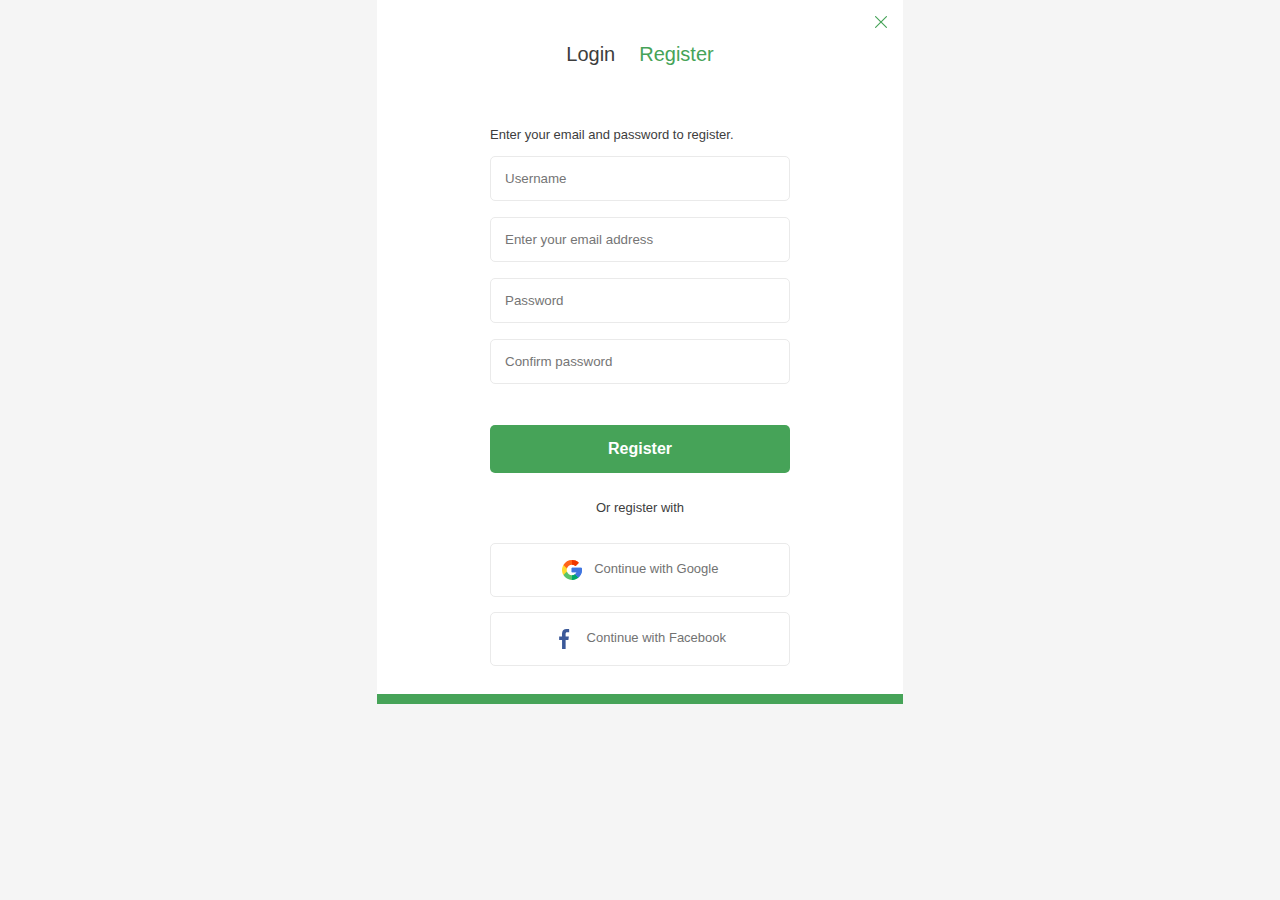
==== registration.html @ 0367f584 "commit" ====
<!DOCTYPE html>
<html lang="en">
<head>
    <meta charset="UTF-8">
    <meta name="viewport" content="width=device-width, initial-scale=1.0">
    <title>greenshop</title>
</head>
<body style="background-color: #f5f5f5; font-family: sans-serif; margin: 0; padding: 0;">
    
    <div style="width: 100%; max-width: 500px; background-color: #FFFFFF; margin: auto; display: flex; flex-direction: column; padding: 13px; border-bottom: 10px solid #46A358;">
        <button style="background-color: transparent; padding: 0; border: 0; margin-left: auto;">
            <img src="images/X.svg" alt="">
        </button>
        <div style="display: flex; justify-content: center; align-items: center;"> 
            <a href="https://ru.wikipedia.org/wiki/Login" target="_blank" style="font-size: 20px; font-weight: 500; line-height: 16px; color: #3D3D3D; text-decoration: none; margin: 12px;">Login</a>
            <span style="font-size: 20px; font-weight: 500; line-height: 16px; color: #46A358; text-decoration: none; margin: 12px;">Register</span>
        </div>
        <form style="width: 100%; max-width: 300px; margin: 40px auto 0 auto; ">
            <p  style="font-size: 13px; font-weight: 400; line-height: 16px; color:#3D3D3D">
                Enter your email and password to register.
            </p>
            <input type="text" name="username" placeholder="Username" style="width: 100%; border: 1px solid #EAEAEA; border-radius: 5px; color: #A5A5A5; padding: 14px; margin-bottom: 16px; box-sizing: border-box;"/>
            <input type="email" name="email" placeholder="Enter your email address" style="width: 100%; border: 1px solid #EAEAEA; border-radius: 5px; color: #A5A5A5; padding: 14px; margin-bottom: 16px; box-sizing: border-box;"/>
            <input type="password" name="password" placeholder="Password" style="width: 100%; border: 1px solid #EAEAEA; border-radius: 5px; color: #A5A5A5; padding: 14px; margin-bottom: 16px; box-sizing: border-box;"/>
            <input type="password" name="password" placeholder="Confirm password" style="width: 100%; border: 1px solid #EAEAEA; border-radius: 5px; color: #A5A5A5; padding: 14px; margin-bottom: 41px; box-sizing: border-box;"/>
            <button style="background-color: #46A358; color: #FFFFFF; border: 0; width: 100%; padding: 16px; font-size: 16px; line-height: 16px; font-weight: 700; border-radius: 5px;"> 
                Register
            </button>
            <p style="font-size: 13px; font-weight: 400; line-height: 16px; color:#3D3D3D; text-align: center; margin: 27px;">
                Or register with
            </p>
            <button style="background-color: transparent; color: #727272; border: 1px solid #EAEAEA; width: 100%; padding: 16px; font-size: 13px; line-height: 16px; font-weight: 500; border-radius: 5px; margin-bottom: 15px;"> 
                <img src="images/g.svg" alt="" style="vertical-align: middle; margin-right: 9px;">
                Continue with Google
            </button>
            <button style="background-color: transparent; color: #727272; border: 1px solid #EAEAEA; width: 100%; padding: 16px; font-size: 13px; line-height: 16px; font-weight: 500; border-radius: 5px; margin-bottom: 15px;"> 
                <img src="images/f.svg" alt="" style="vertical-align: middle; margin-right: 9px;">
                Continue with Facebook
            </button>
        </form>
    </div>

</body>
</html>
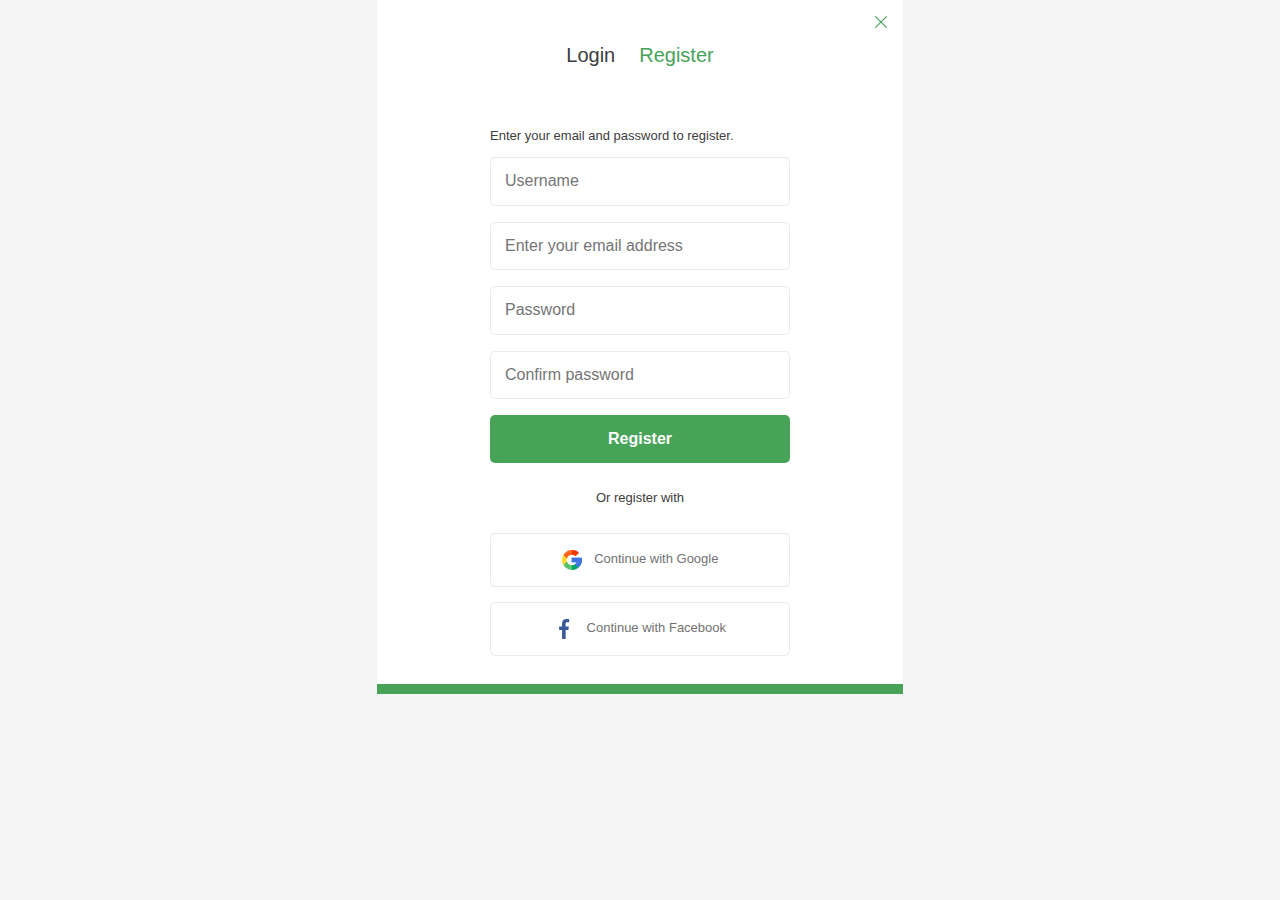
==== commit 4f94221d: "commit" ====
--- a/registration.html
+++ b/registration.html
@@ -4,37 +4,40 @@
     <meta charset="UTF-8">
     <meta name="viewport" content="width=device-width, initial-scale=1.0">
     <title>greenshop</title>
+    <link rel="stylesheet" href="styles/normalize.css">
+    <link rel="stylesheet" href="styles/style.css">
 </head>
-<body style="background-color: #f5f5f5; font-family: sans-serif; margin: 0; padding: 0;">
+<body id="main">
     
-    <div style="width: 100%; max-width: 500px; background-color: #FFFFFF; margin: auto; display: flex; flex-direction: column; padding: 13px; border-bottom: 10px solid #46A358;">
-        <button style="background-color: transparent; padding: 0; border: 0; margin-left: auto;">
+    <div class="container">
+        <button class="close-button">
             <img src="images/X.svg" alt="">
         </button>
-        <div style="display: flex; justify-content: center; align-items: center;"> 
-            <a href="https://ru.wikipedia.org/wiki/Login" target="_blank" style="font-size: 20px; font-weight: 500; line-height: 16px; color: #3D3D3D; text-decoration: none; margin: 12px;">Login</a>
-            <span style="font-size: 20px; font-weight: 500; line-height: 16px; color: #46A358; text-decoration: none; margin: 12px;">Register</span>
+        <div class="navigation"> 
+            <a class="link link-silver"
+            href="https://ru.wikipedia.org/wiki/Login" target="_blank">Login</a>
+            <span class="link link-green">Register</span>
         </div>
-        <form style="width: 100%; max-width: 300px; margin: 40px auto 0 auto; ">
-            <p  style="font-size: 13px; font-weight: 400; line-height: 16px; color:#3D3D3D">
+        <form id="form">
+            <p>
                 Enter your email and password to register.
             </p>
-            <input type="text" name="username" placeholder="Username" style="width: 100%; border: 1px solid #EAEAEA; border-radius: 5px; color: #A5A5A5; padding: 14px; margin-bottom: 16px; box-sizing: border-box;"/>
-            <input type="email" name="email" placeholder="Enter your email address" style="width: 100%; border: 1px solid #EAEAEA; border-radius: 5px; color: #A5A5A5; padding: 14px; margin-bottom: 16px; box-sizing: border-box;"/>
-            <input type="password" name="password" placeholder="Password" style="width: 100%; border: 1px solid #EAEAEA; border-radius: 5px; color: #A5A5A5; padding: 14px; margin-bottom: 16px; box-sizing: border-box;"/>
-            <input type="password" name="password" placeholder="Confirm password" style="width: 100%; border: 1px solid #EAEAEA; border-radius: 5px; color: #A5A5A5; padding: 14px; margin-bottom: 41px; box-sizing: border-box;"/>
-            <button style="background-color: #46A358; color: #FFFFFF; border: 0; width: 100%; padding: 16px; font-size: 16px; line-height: 16px; font-weight: 700; border-radius: 5px;"> 
+            <input class="input" type="text" name="username" placeholder="Username"/>
+            <input class="input" type="email" name="email" placeholder="Enter your email address"/>
+            <input class="input" type="password" name="password" placeholder="Password"/>
+            <input class="input" type="password" name="password" placeholder="Confirm password"/>
+            <button class="register-button"> 
                 Register
             </button>
-            <p style="font-size: 13px; font-weight: 400; line-height: 16px; color:#3D3D3D; text-align: center; margin: 27px;">
+            <p class="text-center text-margin">
                 Or register with
             </p>
-            <button style="background-color: transparent; color: #727272; border: 1px solid #EAEAEA; width: 100%; padding: 16px; font-size: 13px; line-height: 16px; font-weight: 500; border-radius: 5px; margin-bottom: 15px;"> 
-                <img src="images/g.svg" alt="" style="vertical-align: middle; margin-right: 9px;">
+            <button class="app-button"> 
+                <img src="images/g.svg" alt="">
                 Continue with Google
             </button>
-            <button style="background-color: transparent; color: #727272; border: 1px solid #EAEAEA; width: 100%; padding: 16px; font-size: 13px; line-height: 16px; font-weight: 500; border-radius: 5px; margin-bottom: 15px;"> 
-                <img src="images/f.svg" alt="" style="vertical-align: middle; margin-right: 9px;">
+            <button class="app-button"> 
+                <img src="images/f.svg" alt="">
                 Continue with Facebook
             </button>
         </form>
--- a/styles/style.css
+++ b/styles/style.css
@@ -0,0 +1,107 @@
+#main {
+    background-color: #f5f5f5; 
+    font-family: sans-serif; 
+    margin: 0; 
+    padding: 0;
+}
+
+.container {
+    width: 100%; 
+    max-width: 500px; 
+    background-color: #FFFFFF; 
+    margin: auto; 
+    display: flex; 
+    flex-direction: column; 
+    padding: 13px; 
+    border-bottom: 10px solid #46A358;
+}
+
+.navigation {
+    display: flex; 
+    justify-content: center;
+    align-items: center;
+}
+
+.close-button {
+    background-color: transparent; 
+    padding: 0; 
+    border: 0;
+    margin-left: auto;
+}
+
+.link {
+    font-size: 20px; 
+    font-weight: 500; 
+    line-height: 16px; 
+    text-decoration: none; 
+    margin: 12px;
+}
+
+.link-silver {
+    color: #3D3D3D; 
+}
+
+.link-green {
+    color: #46A358; 
+}
+
+#form {
+    width: 100%; 
+    max-width: 300px; 
+    margin: 40px auto 0 auto;
+}
+
+p {
+    font-size: 13px; 
+    font-weight: 400; 
+    line-height: 16px; 
+    color:#3D3D3D;
+}
+
+p.text-center {
+    text-align: center;
+}
+
+p.text-margin {
+    margin: 27px;
+}
+
+.input {
+    width: 100%; 
+    border: 1px solid #EAEAEA; 
+    border-radius: 5px; 
+    color: #A5A5A5; 
+    padding: 14px; 
+    margin-bottom: 16px; 
+    box-sizing: border-box;
+}
+
+.register-button {
+    background-color: #46A358; 
+    color: #FFFFFF; 
+    border: 0; 
+    width: 100%; 
+    padding: 16px; 
+    font-size: 16px; 
+    line-height: 16px; 
+    font-weight: 700; 
+    border-radius: 5px;
+}
+
+.app-button {
+    background-color: transparent; 
+    color: #727272; 
+    border: 1px solid #EAEAEA; 
+    width: 100%; 
+    padding: 16px; 
+    font-size: 13px; 
+    line-height: 16px; 
+    font-weight: 500; 
+    border-radius: 5px; 
+    margin-bottom: 15px;
+}
+
+.app-button img {
+    vertical-align: middle; 
+    margin-right: 9px;
+}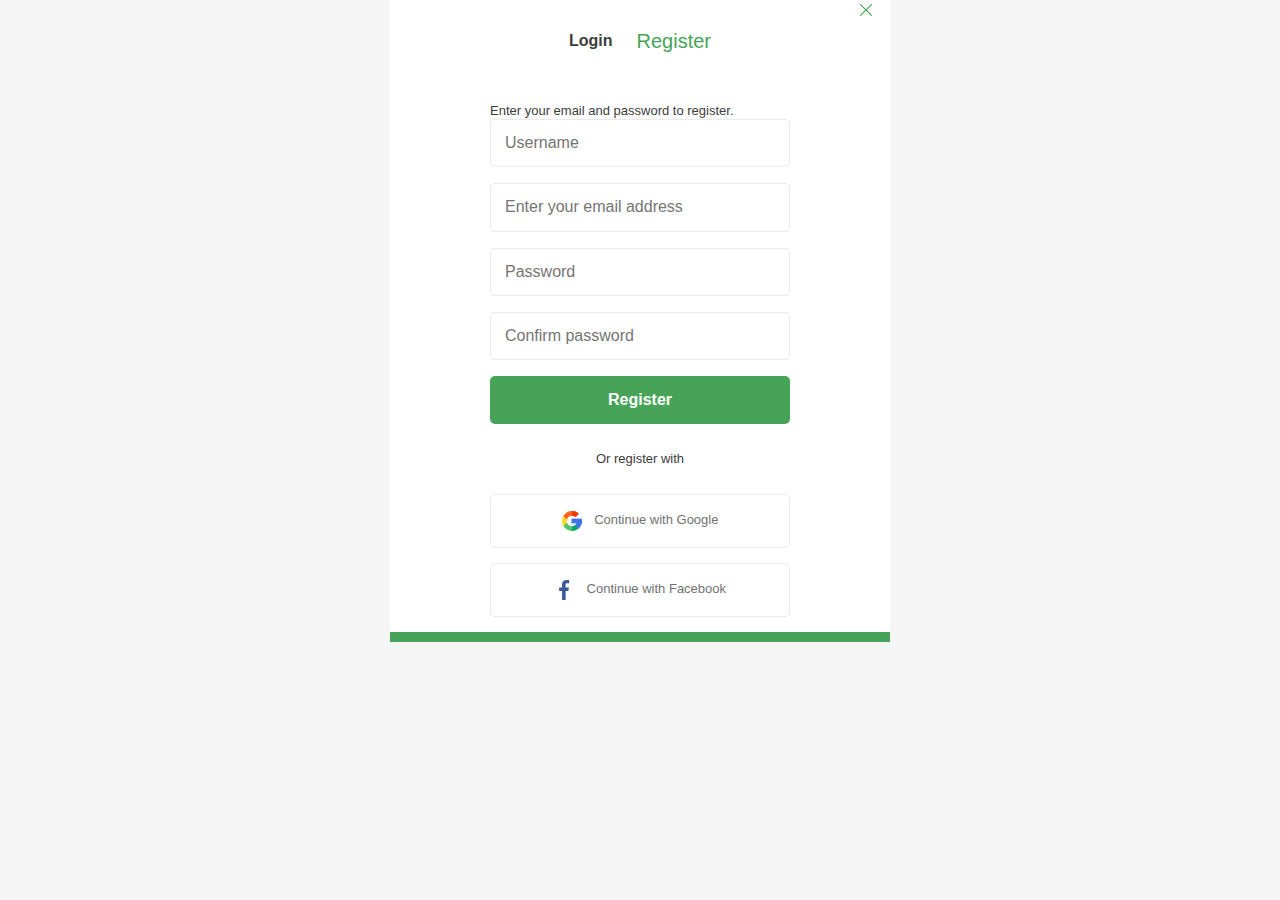
==== commit dd474fae: "commite" ====
--- a/registration.html
+++ b/registration.html
@@ -4,12 +4,13 @@
     <meta charset="UTF-8">
     <meta name="viewport" content="width=device-width, initial-scale=1.0">
     <title>greenshop</title>
+    <link rel="stylesheet" href="styles/reset.css">
     <link rel="stylesheet" href="styles/normalize.css">
     <link rel="stylesheet" href="styles/style.css">
 </head>
 <body id="main">
     
-    <div class="container">
+    <div class="main_container">
         <button class="close-button">
             <img src="images/X.svg" alt="">
         </button>
--- a/styles/style.css
+++ b/styles/style.css
@@ -1,3 +1,59 @@
+@font-face {
+    font-family: 'Cera Pro';
+    src: url('../fonts/Cera Pro/CeraPro-Medium.eot');
+    src: local('Cera Pro Medium'), local('CeraPro-Medium'),
+        url('../fonts/Cera Pro/CeraPro-Medium.eot?#iefix') format('embedded-opentype'),
+        url('../fonts/Cera Pro/CeraPro-Medium.woff2') format('woff2'),
+        url('../fonts/Cera Pro/CeraPro-Medium.woff') format('woff'),
+        url('../fonts/Cera Pro/CeraPro-Medium.ttf') format('truetype');
+    font-weight: 500;
+    font-style: normal;
+}
+
+@font-face {
+    font-family: 'Cera Pro';
+    src: url('../fonts/Cera Pro/CeraPro-Bold.eot');
+    src: local('Cera Pro Bold'), local('CeraPro-Bold'),
+        url('../fonts/Cera Pro/CeraPro-Bold.eot?#iefix') format('embedded-opentype'),
+        url('../fonts/Cera Pro/CeraPro-Bold.woff2') format('woff2'),
+        url('../fonts/Cera Pro/CeraPro-Bold.woff') format('woff'),
+        url('../fonts/Cera Pro/CeraPro-Bold.ttf') format('truetype');
+    font-weight: 700;
+    font-style: normal;
+}
+
+@font-face {
+    font-family: 'Cera Pro';
+    src: url('../fonts/Cera Pro/CeraPro-Black.eot');
+    src: local('Cera Pro Black'), local('CeraPro-Black'),
+        url('../fonts/Cera Pro/CeraPro-Black.eot?#iefix') format('embedded-opentype'),
+        url('../fonts/Cera Pro/CeraPro-Black.woff2') format('woff2'),
+        url('../fonts/Cera Pro/CeraPro-Black.woff') format('woff'),
+        url('../fonts/Cera Pro/CeraPro-Black.ttf') format('truetype');
+    font-weight: 900;
+    font-style: normal;
+}
+
+@font-face {
+    font-family: 'Cera Pro';
+    src: url('../fonts/Cera Pro/CeraPro-Regular.eot');
+    src: local('Cera Pro Regular'), local('CeraPro-Regular'),
+        url('../fonts/Cera Pro/CeraPro-Regular.eot?#iefix') format('embedded-opentype'),
+        url('../fonts/Cera Pro/CeraPro-Regular.woff2') format('woff2'),
+        url('../fonts/Cera Pro/CeraPro-Regular.woff') format('woff'),
+        url('../fonts/Cera Pro/CeraPro-Regular.ttf') format('truetype');
+    font-weight: 400;
+    font-style: normal;
+}
+
+body {
+    font-family: 'Cera Pro';
+}
+
+* {
+    box-sizing: border-box;
+}
+
 #main {
     background-color: #f5f5f5; 
     font-family: sans-serif; 
@@ -5,14 +61,14 @@
     padding: 0;
 }
 
-.container {
+.main_container {
     width: 100%; 
     max-width: 500px; 
     background-color: #FFFFFF; 
     margin: auto; 
     display: flex; 
     flex-direction: column; 
-    padding: 13px; 
+    padding: 0 15px; 
     border-bottom: 10px solid #46A358;
 }
 
@@ -104,4 +160,122 @@
 .app-button img {
     vertical-align: middle; 
     margin-right: 9px;
+}
+
+.container {
+    max-width: 1200px;
+    margin: auto;
+    padding: 0 15px;
+}
+
+.header__container {
+    display: flex;
+    width: 100%;
+    justify-content: space-between;
+    align-items: center;
+    border-bottom: 1px solid #46A35880;
+    margin-bottom: 12px;
+}
+
+.logo {
+    width: 150px;
+}
+
+.navigation a {
+    font-size: 16px;
+    font-weight: 700;
+    line-height: 20px;
+    color: #3D3D3D;
+    text-decoration: none; 
+}
+
+.navigation ul {
+    margin: 0;
+    padding: 0;
+}
+
+.navigation li {
+    display: inline-block;
+    margin: 0 25px;
+    padding: 25px 0;
+}
+
+.navigation li.active {
+    border-bottom: 3px solid #46A358;
+}
+
+.button {
+    background-color: #46A358;
+    border-radius: 6px;
+    padding: 7px 17px;
+    text-decoration: none; 
+    color: #FFFFFF;
+    display: inline-block;
+    vertical-align: middle;
+    font-size: 16;
+    line-height: 20px;
+}
+
+.button.button__shop {
+    padding: 11px 26px;
+}
+
+.button img {
+    width: 20px;
+    display: inline-block;
+    vertical-align: middle;
+}
+
+.banner__container {
+    background: linear-gradient(97.77deg, rgba(245, 245, 245, 0.5) -23.46%, rgba(245, 245, 245, 0.5) 107.51%);
+    padding: 15px 40px;
+    align-items: center;
+    justify-content: flex-start;
+}
+
+.banner__text {
+    display: inline-block;
+    vertical-align: middle;
+    margin-right: auto;
+}
+
+.banner__welcome {
+    font-size: 14px;
+    font-weight: 500;
+    line-height: 16px;
+    letter-spacing: 0.1em;
+    color: #3D3D3D;
+    text-transform: uppercase;
+}
+
+.banner__tittle {
+    font-size: 70px;
+    font-weight: 900;
+    line-height: 70px;
+    color: #3D3D3D;
+    text-transform: uppercase;
+    margin-top: 7px;
+    margin-bottom: 5px;
+}
+
+.banner__tittle span {
+    color: #46A358;
+}
+
+.banner__description {
+    font-size: 14px;
+    font-weight: 400;
+    line-height: 24px;
+    color: #727272;
+    margin-bottom: 44px;
+}
+
+.banner__image {
+    width: 507px;
+    display: inline-block;
+    vertical-align: middle;
+}
+
+.banner__image img {
+    width: 100%;
 }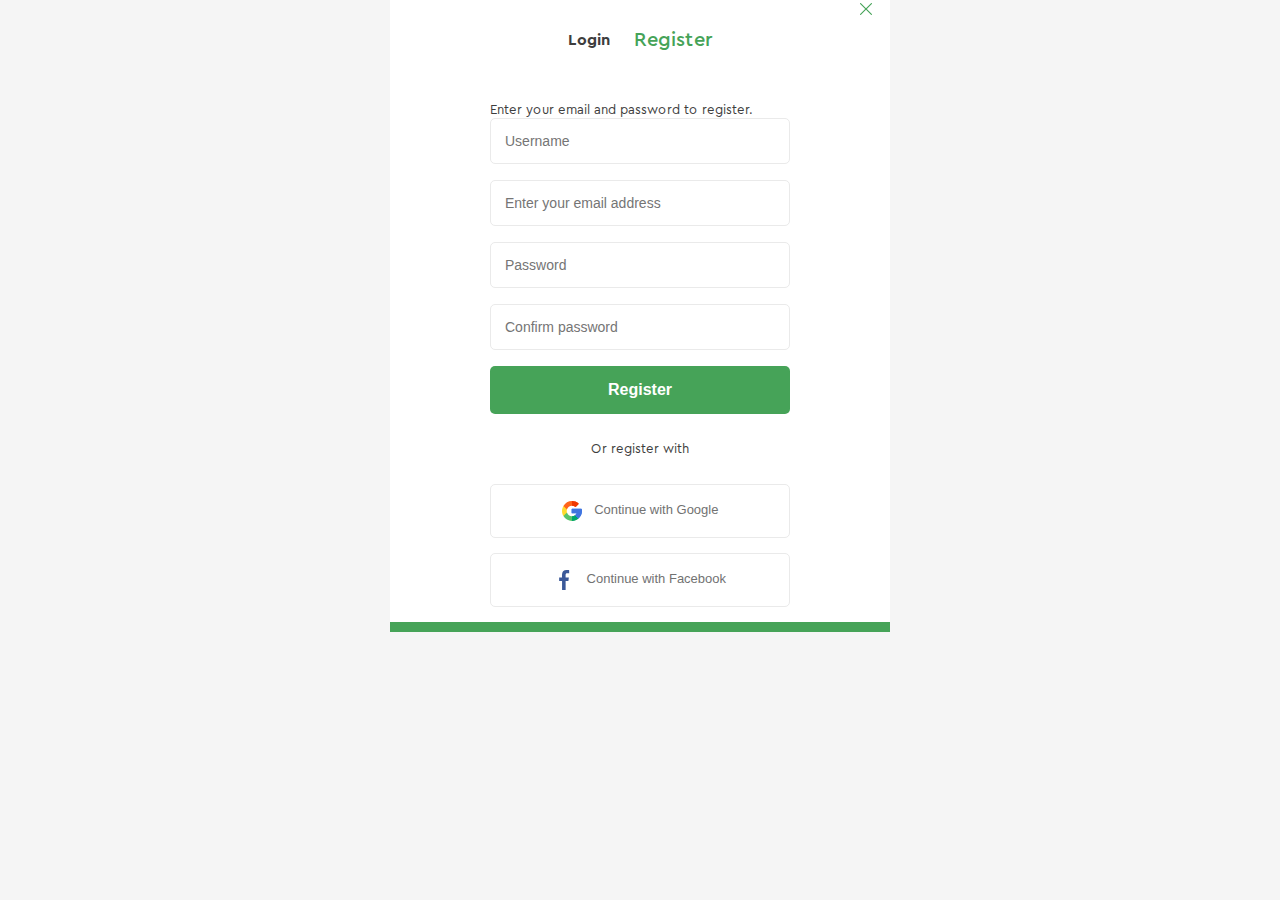
==== commit 108f49e9: "comit" ====
--- a/registration.html
+++ b/registration.html
@@ -5,11 +5,9 @@
     <meta name="viewport" content="width=device-width, initial-scale=1.0">
     <title>greenshop</title>
     <link rel="stylesheet" href="styles/reset.css">
-    <link rel="stylesheet" href="styles/normalize.css">
     <link rel="stylesheet" href="styles/style.css">
 </head>
 <body id="main">
-    
     <div class="main_container">
         <button class="close-button">
             <img src="images/X.svg" alt="">
--- a/styles/style.css
+++ b/styles/style.css
@@ -1,64 +1,58 @@
 @font-face {
     font-family: 'Cera Pro';
-    src: url('../fonts/Cera Pro/CeraPro-Medium.eot');
+    src: local('../fonts/Cera Pro/Cera Pro Light'), local('CeraPro-Light'),
+        url('../fonts/Cera Pro/CeraPro-Light.woff2') format('woff2'),
+        url('../fonts/Cera Pro/CeraPro-Light.woff') format('woff');
+    font-weight: 300;
+    font-style: normal;
+}
+
+@font-face {
+    font-family: 'Cera Pro';
     src: local('Cera Pro Medium'), local('CeraPro-Medium'),
-        url('../fonts/Cera Pro/CeraPro-Medium.eot?#iefix') format('embedded-opentype'),
         url('../fonts/Cera Pro/CeraPro-Medium.woff2') format('woff2'),
-        url('../fonts/Cera Pro/CeraPro-Medium.woff') format('woff'),
-        url('../fonts/Cera Pro/CeraPro-Medium.ttf') format('truetype');
+        url('../fonts/Cera Pro/CeraPro-Medium.woff') format('woff');
     font-weight: 500;
     font-style: normal;
 }
 
 @font-face {
     font-family: 'Cera Pro';
-    src: url('../fonts/Cera Pro/CeraPro-Bold.eot');
     src: local('Cera Pro Bold'), local('CeraPro-Bold'),
-        url('../fonts/Cera Pro/CeraPro-Bold.eot?#iefix') format('embedded-opentype'),
         url('../fonts/Cera Pro/CeraPro-Bold.woff2') format('woff2'),
-        url('../fonts/Cera Pro/CeraPro-Bold.woff') format('woff'),
-        url('../fonts/Cera Pro/CeraPro-Bold.ttf') format('truetype');
+        url('../fonts/Cera Pro/CeraPro-Bold.woff') format('woff');
     font-weight: 700;
     font-style: normal;
 }
 
 @font-face {
     font-family: 'Cera Pro';
-    src: url('../fonts/Cera Pro/CeraPro-Black.eot');
     src: local('Cera Pro Black'), local('CeraPro-Black'),
-        url('../fonts/Cera Pro/CeraPro-Black.eot?#iefix') format('embedded-opentype'),
         url('../fonts/Cera Pro/CeraPro-Black.woff2') format('woff2'),
-        url('../fonts/Cera Pro/CeraPro-Black.woff') format('woff'),
-        url('../fonts/Cera Pro/CeraPro-Black.ttf') format('truetype');
+        url('../fonts/Cera Pro/CeraPro-Black.woff') format('woff');
     font-weight: 900;
     font-style: normal;
 }
 
 @font-face {
     font-family: 'Cera Pro';
-    src: url('../fonts/Cera Pro/CeraPro-Regular.eot');
     src: local('Cera Pro Regular'), local('CeraPro-Regular'),
-        url('../fonts/Cera Pro/CeraPro-Regular.eot?#iefix') format('embedded-opentype'),
         url('../fonts/Cera Pro/CeraPro-Regular.woff2') format('woff2'),
-        url('../fonts/Cera Pro/CeraPro-Regular.woff') format('woff'),
-        url('../fonts/Cera Pro/CeraPro-Regular.ttf') format('truetype');
+        url('../fonts/Cera Pro/CeraPro-Regular.woff') format('woff');
     font-weight: 400;
     font-style: normal;
 }
 
 body {
-    font-family: 'Cera Pro';
+    font-family: 'Cera Pro', sans-serif;
+    font-size: 14px;
+    font-weight: 400;
+    line-height: 24px;
+    background-color: #f5f5f5; 
 }
 
 * {
     box-sizing: border-box;
-}
-
-#main {
-    background-color: #f5f5f5; 
-    font-family: sans-serif; 
-    margin: 0; 
-    padding: 0;
 }
 
 .main_container {
@@ -216,6 +210,10 @@
     line-height: 20px;
 }
 
+.button:hover {
+    background: rgba(70, 163, 88, .8);
+}
+
 .button.button__shop {
     padding: 11px 26px;
 }
@@ -278,4 +276,175 @@
 
 .banner__image img {
     width: 100%;
+}
+
+.catalog {
+    margin-top: 20px;
+}
+
+.catalog .container::after {
+    content: '';
+    clear: both;
+    display: block;
+}
+
+.sidebar {
+    float: left;
+    width: 310px;
+    background-color: #FBFBFB;
+    padding: 14px 18px;
+    font-weight: 400;
+    font-size: 15px;
+    line-height: 40px;
+}
+
+.sidebar nav {
+    margin-bottom: 50px;
+}
+
+.sidebar h2 {
+    color: #3D3D3D;
+    font-size: 18px;
+    font-weight: 700;
+    margin-bottom: 7px;
+}
+
+.sidebar a {
+    margin-left: 12px;
+    color: #3D3D3D;
+    text-decoration: none; 
+}
+
+.sidebar a:hover {
+    font-weight: 700;
+    color: #46A358;
+}
+
+.sale_banner {
+    width: 100%;
+}
+
+.filter li {
+    display: inline-block;
+}
+
+.filter a {
+    text-decoration: none; 
+    font-weight: 400;
+    font-size: 15px;
+    line-height: 16px;
+    color: #3D3D3D;
+    margin-right: 37px;
+}
+
+.filter .active a {
+    font-weight: 700;
+    color: #46A358;
+    border-bottom: 2px solid #46A358;
+}
+
+.filter a:hover {
+    font-weight: 700;
+    color: #46A358;
+}
+
+.sorting {
+    display: inline-block;
+    margin-left: 100px;
+}
+
+.sorting::after {
+    content: '';
+    width: 16px;
+    height: 16px;
+    display: inline-block;
+    background: url('../images/arrow_down.svg');
+    background-size: cover;
+    vertical-align: middle;
+}
+
+.content {
+    float: right;
+    width: 800px;
+    width: calc(100% - 310px);
+    padding-left: 50px;
+}
+
+.filter ul {
+    display: inline-block;
+}
+
+.products {
+    margin-top: 31px;
+    margin-bottom: 90px;
+}
+
+.product {
+    margin-right: 12px;
+}
+
+.product_image {
+    background-color: #FBFBFB;
+    width: 258px;
+    height: 300px;
+}
+
+.product_image img {
+    width: 100%;
+    display: inline-block;
+    vertical-align: middle;
+    mix-blend-mode: multiply;
+}
+
+.product_tittle {
+    margin-top: 12px;
+    color: #3D3D3D;
+    font-size: 16px;
+    font-weight: 400;
+    line-height: 16px;
+    margin-bottom: 6px;
+}
+
+.product_price {
+    color: #46A358;
+    font-size: 18px;
+    font-weight: 700;
+    line-height: 16px;
+}
+
+.pagination {
+    float: right;
+}
+
+.pagination li {
+    display: inline-block;
+    vertical-align: middle;
+}
+
+.pagination a {
+    text-decoration: none;
+    font-weight: 300;
+    font-size: 18px;
+    line-height: 16px;
+    color: #3D3D3D;
+    padding: 6px 6px;
+    border: 1px solid #E5E5E5;
+    border-radius: 4px;
+    width: 35px;
+    height: 35px;
+    display: flex;
+    align-items: center;
+    justify-content: center;
+}
+
+.pagination .active a {
+    font-weight: 700;
+    background-color: #46A358;
+    color: #FFFFFF;
+    border-color: #46A358;
+}
+
+.pagination a:hover {
+    background-color: #46A358;
+    color: #FFFFFF;
 }